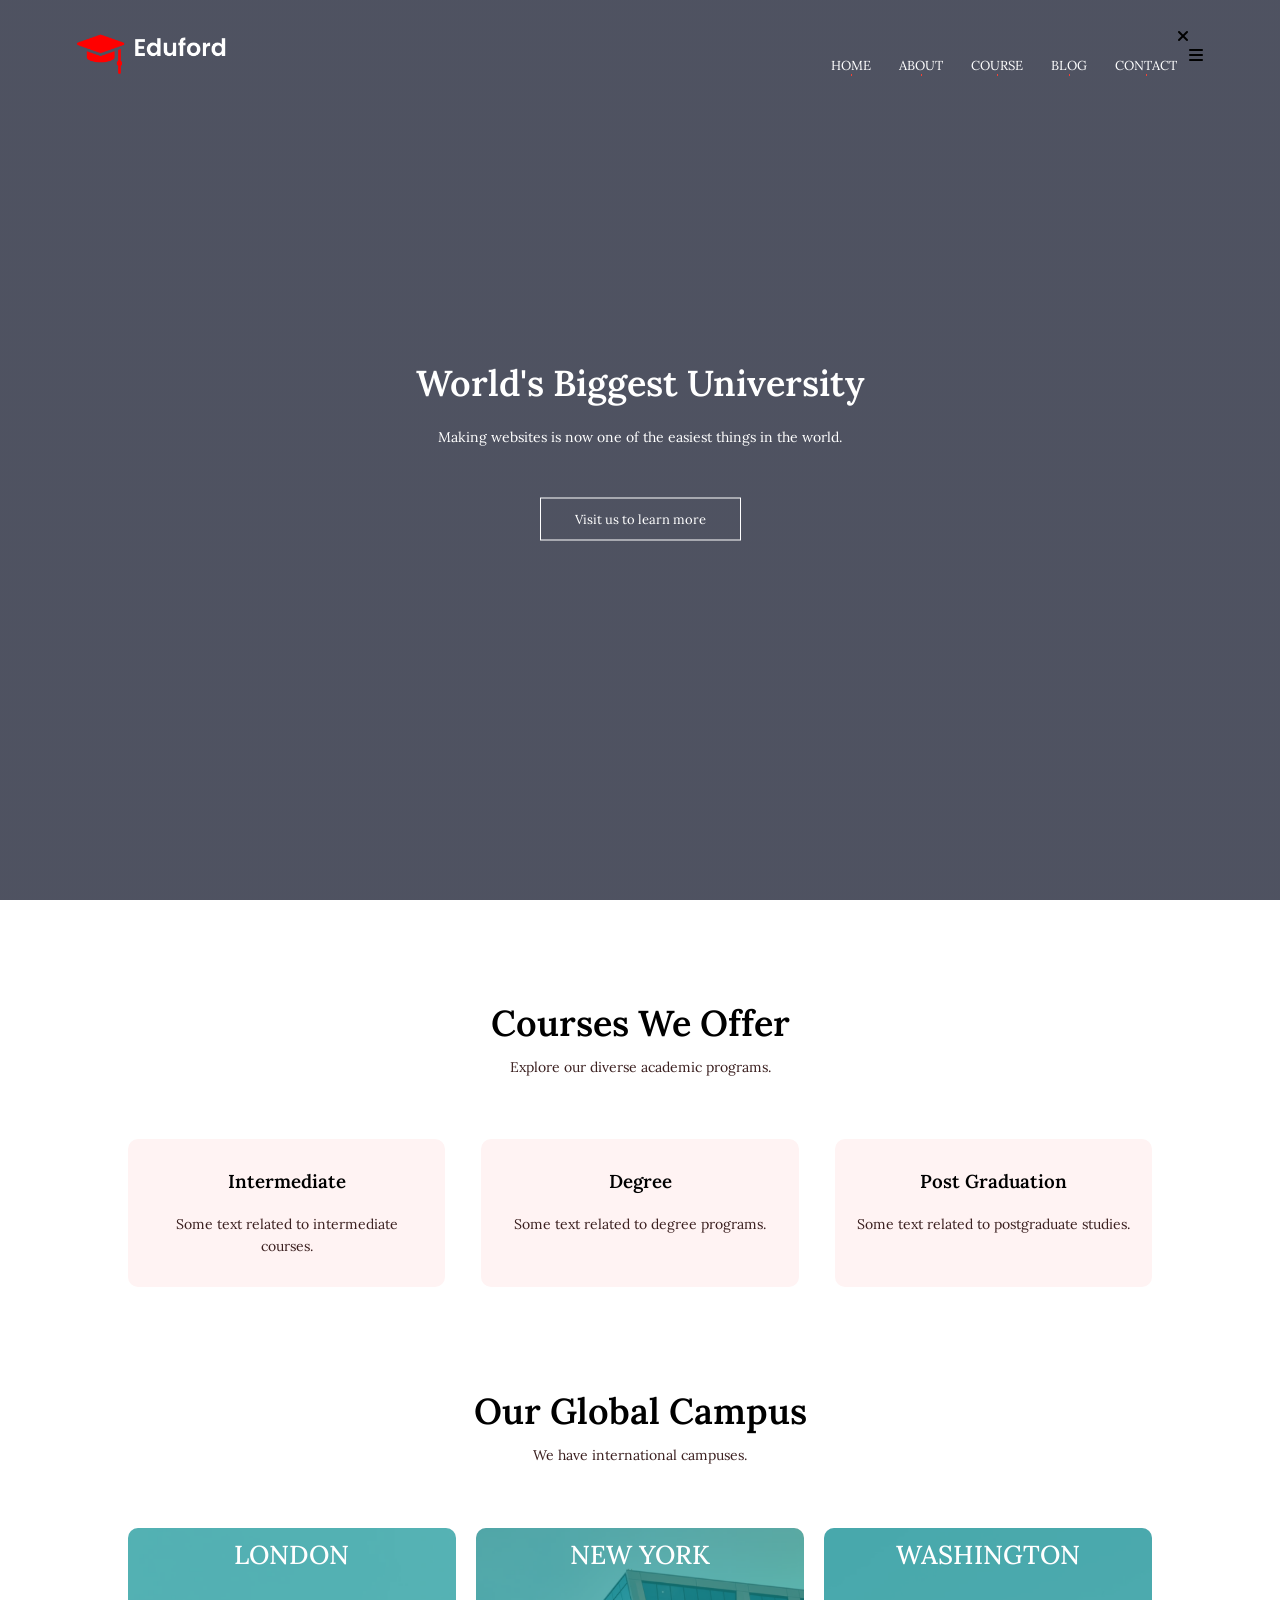
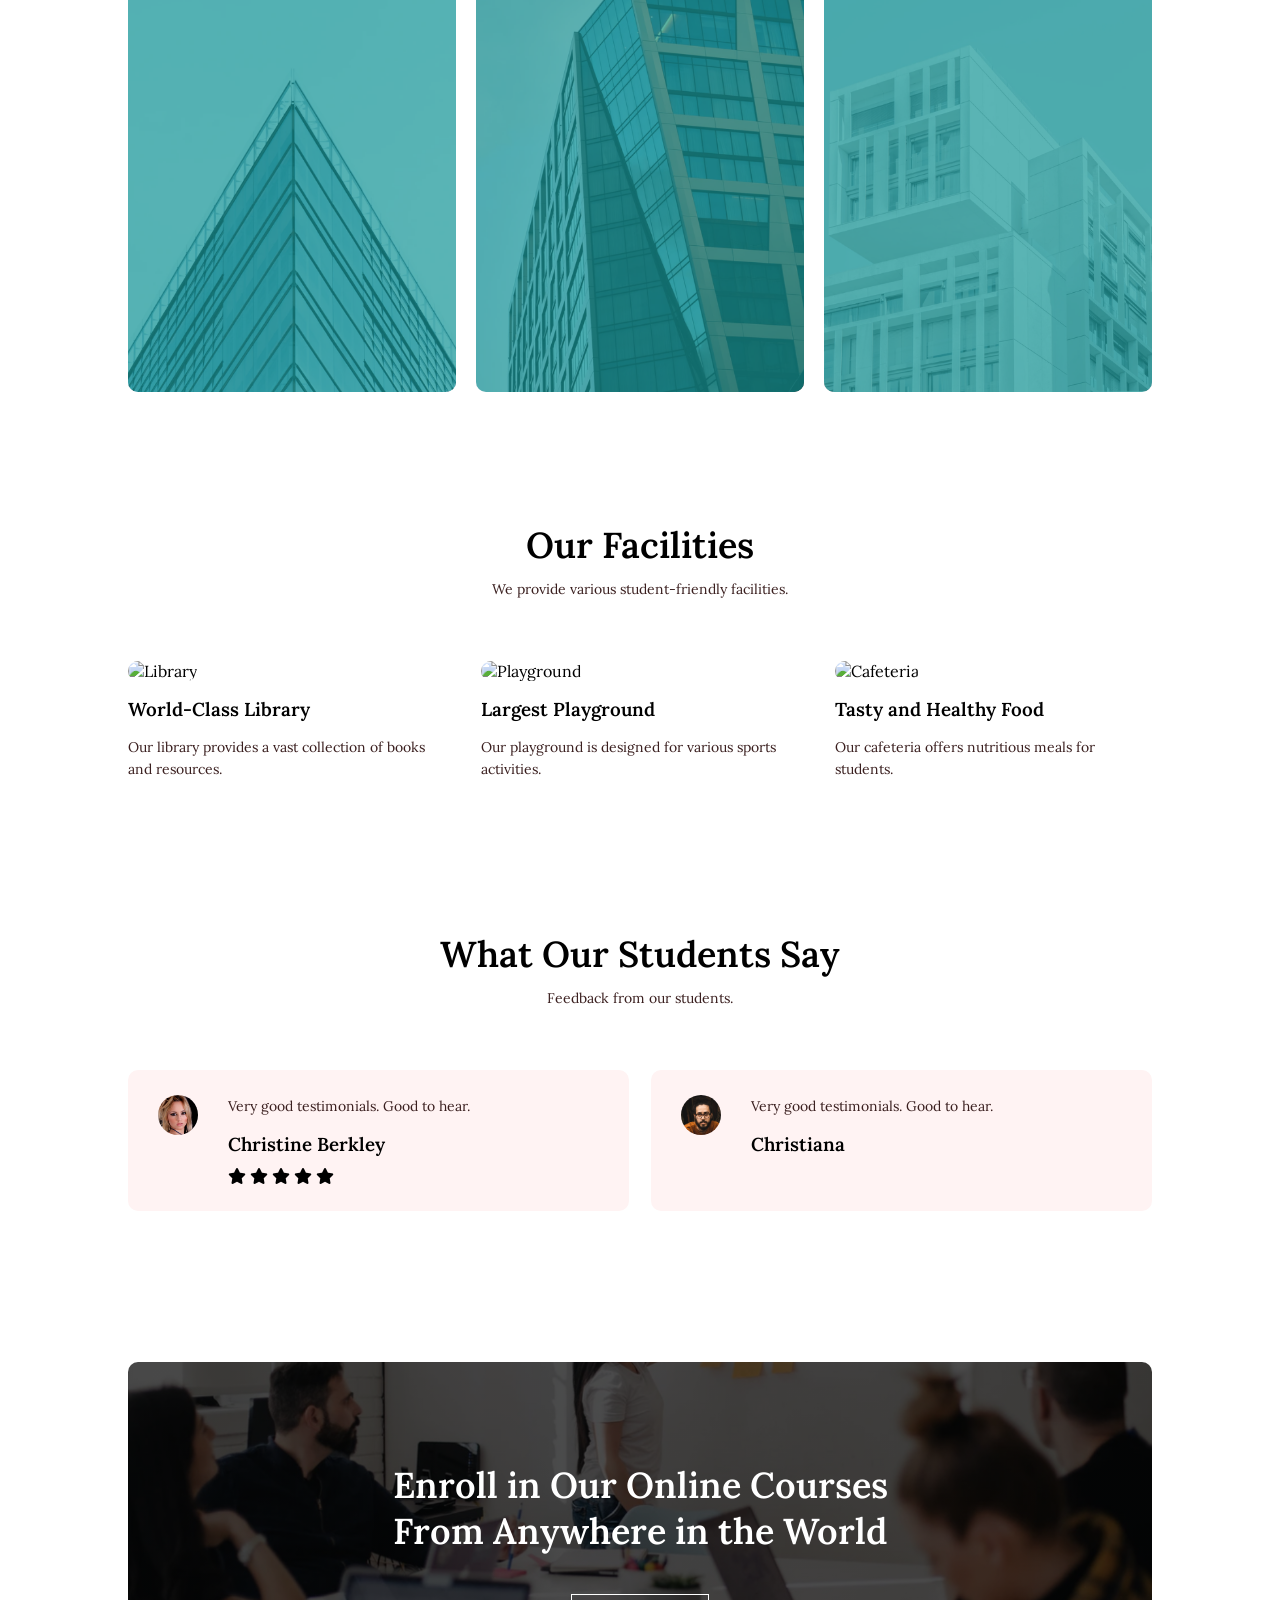
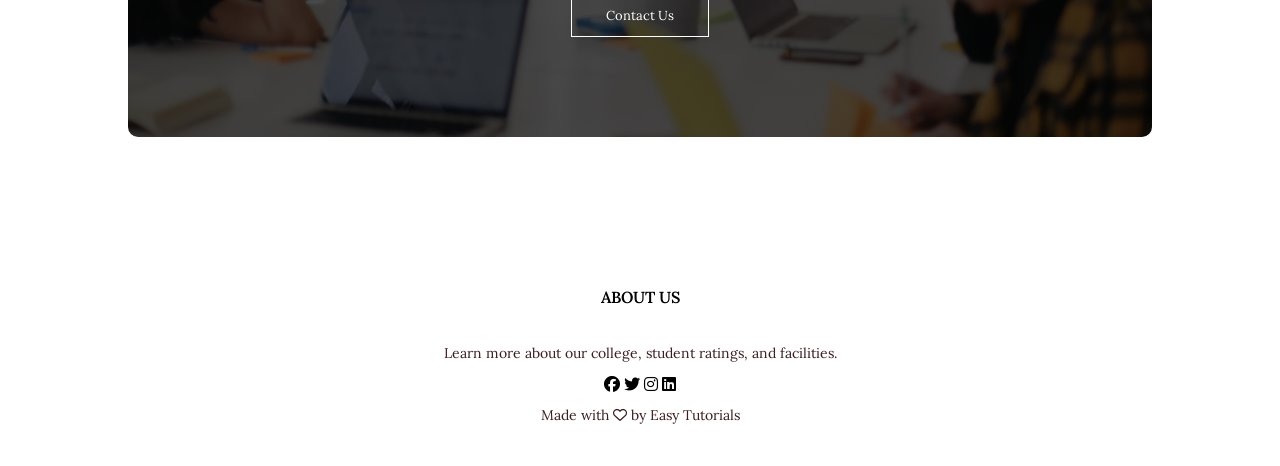
==== index.html @ ab928ae6 "Initial commit" ====
<!DOCTYPE html>
<html lang="en">
<head>
    <meta charset="UTF-8">
    <meta name="viewport" content="width=device-width, initial-scale=1.0">
    <title>University Website Design - Easy Tutorials</title>
    
    <!-- Stylesheets -->
    <link rel="stylesheet" href="style.css">
    
    <!-- Google Fonts -->
    <link rel="preconnect" href="https://fonts.googleapis.com">
    <link rel="preconnect" href="https://fonts.gstatic.com" crossorigin="anonymous">
    <link href="https://fonts.googleapis.com/css2?family=Lora:wght@400;700&display=swap" rel="stylesheet">
    
    <!-- Font Awesome -->
    <link rel="stylesheet" href="https://cdnjs.cloudflare.com/ajax/libs/font-awesome/6.4.2/css/all.min.css">
</head>
<body>

    <!-- Header Section -->
    <section class="header">
        <nav> 
            <a href="index.html"><img src="images/images/logo.png" alt="University Logo"></a>
            <div class="nav-links" id="navLinks"> 
                <i class="fa-solid fa-xmark" onclick="hideMenu()"></i>
                <ul> 
                    <li><a href="index.html">HOME</a></li>
                    <li><a href="about.html">ABOUT</a></li>
                    <li><a href="course.html">COURSE</a></li>
                    <li><a href="blog.html">BLOG</a></li>
                    <li><a href="contact.html">CONTACT</a></li>
                </ul>
            </div>
            <i class="fa-solid fa-bars" onclick="showMenu()"></i>
        </nav>
        <div class="text-box">
            <h1>World's Biggest University</h1>
            <p>Making websites is now one of the easiest things in the world.</p>
            <a href="" class="hero-btn">Visit us to learn more</a>
        </div>        
    </section>

    <!-- Courses Section -->
    <section class="course">
        <h1>Courses We Offer</h1>
        <p>Explore our diverse academic programs.</p>
        <div class="row">
            <div class="course-col">
                <h3>Intermediate</h3>
                <p>Some text related to intermediate courses.</p>
            </div>
            <div class="course-col">
                <h3>Degree</h3>
                <p>Some text related to degree programs.</p>
            </div>
            <div class="course-col">
                <h3>Post Graduation</h3>
                <p>Some text related to postgraduate studies.</p>
            </div>
        </div>
    </section>

    <!-- Campus Section -->
    <section class="campus">
        <h1>Our Global Campus</h1>
        <p>We have international campuses.</p>
        <div class="row">
            <div class="campus-col">
                <img src="images/images/london.png" alt="London Campus">
                <div class="layer"><h3>LONDON</h3></div>
            </div>
            <div class="campus-col">
                <img src="images/images/newyork.png" alt="New York Campus">
                <div class="layer"><h3>NEW YORK</h3></div>
            </div>
            <div class="campus-col">
                <img src="images/images/washington.png" alt="Washington Campus">
                <div class="layer"><h3>WASHINGTON</h3></div>
            </div>
        </div>
    </section>

    <!-- Facilities Section -->
    <section class="facilities">
        <h1>Our Facilities</h1>
        <p>We provide various student-friendly facilities.</p>
        <div class="row">
            <div class="facilities-col">
                <img src="images/images/library.png" alt="Library">
                <h3>World-Class Library</h3>
                <p>Our library provides a vast collection of books and resources.</p>
            </div>
            <div class="facilities-col">
                <img src="images/images/basketball.png" alt="Playground">
                <h3>Largest Playground</h3>
                <p>Our playground is designed for various sports activities.</p>
            </div>
            <div class="facilities-col">
                <img src="images/images/cafeteria.png" alt="Cafeteria">
                <h3>Tasty and Healthy Food</h3>
                <p>Our cafeteria offers nutritious meals for students.</p>
            </div>
        </div>
    </section>

    <!-- Testimonials Section -->
    <section class="testimonials">
        <h1>What Our Students Say</h1>
        <p>Feedback from our students.</p>
        <div class="row">
            <div class="testimonial-col">
                <img src="images/images/user1.jpg" alt="Christine Berkley">
                <div>
                    <p>Very good testimonials. Good to hear.</p>
                    <h3>Christine Berkley</h3>
                    <i class="fa-solid fa-star"></i>
                    <i class="fa-solid fa-star"></i>
                    <i class="fa-solid fa-star"></i>
                    <i class="fa-solid fa-star"></i>
                    <i class="fa-solid fa-star"></i>
                </div>
            </div>
            <div class="testimonial-col">
                <img src="images/images/user2.jpg" alt="Christiana">
                <div>
                    <p>Very good testimonials. Good to hear.</p>
                    <h3>Christiana</h3>
                </div>
            </div>
        </div>
    </section>

    <!-- Call to Action -->
    <section class="cta">
        <h1>Enroll in Our Online Courses <br>From Anywhere in the World</h1>
        <a href="#" class="hero-btn">Contact Us</a>
    </section>

    <!-- Footer -->
    <section class="footer">
        <h4>ABOUT US</h4>
        <p>Learn more about our college, student ratings, and facilities.</p>
        <div class="icons">
            <i class="fa-brands fa-facebook"></i> 
            <i class="fa-brands fa-twitter"></i> 
            <i class="fa-brands fa-instagram"></i> 
            <i class="fa-brands fa-linkedin"></i> 
        </div>
        <p>Made with <i class="fa-regular fa-heart"></i> by Easy Tutorials</p>
    </section>

    <!-- JavaScript for Toggle Menu -->
    <script>
        var navLinks = document.getElementById("navLinks");
        function showMenu() {
            navLinks.style.right = "0";
        }
        function hideMenu() {
            navLinks.style.right = "-200px";
        }
    </script>

</body>
</html>
---- style.css ----
*{
    margin:0;
    padding:0;
  font-family: "Lora", serif;
}
.header{
    min-height:100vh;
    width :100%;
    background-image:linear-gradient(rgba(4,9,30,0.7),rgba(4,9,30,0.7)),url(images/images/banner.png);
    background-position:center;
    background-size:cover;
    position:relative; 
}
nav{
    display:flex;
    padding:2% 6%;
    justify-content:space-between;
    align-items:center;
}
nav img{
    width:150px;
}
.nav-links{
    flex: 1;
    text-align:right;
}
.nav-links ul li{
    list-style :none;
    display:inline-block;
    padding: 8px 12px;
    position:relative;
}
.nav-links ul li a{
    color:#fff;
    text-decoration:none;
    font-size:13px;
}
.nav-links ul li::after{
    content:'';
    width : 1%;
    height : 2px;
    background:#f44336;
    display:block;
    margin:auto;
    transition:0.8s;
}
.nav-links ul li:hover::after{
    width:100%;
}
.text-box{
    width:90%;
    color:#fff;
    position:absolute;
    top:50%;
    left:50%;
    transform:translate(-50%,-50%);
    text-align:center;
}
.text-box p{
    margin:10px 0 40px;
    font-size:14px;
    color:#fff;
}
.hero-btn{
    display:inline-block;
    text-decoration:none;
    color:#fff;
    border:1px solid #fff;
    padding: 12px 34px;
    font-size:13px;
    background:transparent;
    position:relative;
    cursor:pointer;
}
.hero-btn:hover{
    border:1px solid #f44336;
    background:#f44336;
    transition:1s; 
}
nav.fa{
    display:none;
}
@media(max-width:700px){
    .text-box h1{
        font-size:20px;
    }
    .nav-links ul li{
        display:block;
    }
    .nav-links{
        position:fixed;
        background:#f44336;
        height:100vh;
        width:200px;
        top:0;
        right:-200px;
        text-align:left;
        z-index:2;
        transition:1s;
    }
    nav.fa{
        display:block;
        color:#fff;
        margin:10px;
        font-size:22px;
        cursor:pointer;
    }
    .nav-links ul{
        padding:30px;
    }
}
/* ---course--- */
.course{
    width:80%;
    margin:auto;
    text-align:center;
    padding-top:100px;
}
h1{
    font-size:36px;
    font-weight:600;
}
p{
    color:#3a1f1f;
    font-size:14px;
    font-weight:300;
    line-height:22px;
    padding:10px;
}
.row{
    margin-top:5%;
    display:flex;
    justify-content:space-between;
}
.course-col{
    flex-basis:31%;
    background:#fff3f3;
    border-radius:10px;
    margin-bottom:5%;
    padding:20px 12px;
    box-sizing:border-box;
    transition:0.5s;
}
h3{
    text-align:center;
    font-weight:600;
    margin:10px 0;
}
.course-col:hover{
    box-shadow:0 0 20px 0px rgba(4,9,30,0.7);
}
@media(max-width:700px){
    .row{
        flex-direction:column;
    }
}
/* --campus-- */
.campus{
    width:80%;
    margin:auto;
    text-align:center;
    padding-top:50px;
}
.campus-col{
    flex-basis:32%;
    border-radius:10px;
    margin-bottom:30px;
    position:relative;
    overflow:hidden;
}
.campus-col img{
    width:100%;
    display:block;
}
.layer{
    background:rgba(24, 151, 151, 0.7);
    height:100%;
    width:100%;
    position: absolute;
    top:0;
    left:0;
}
.layer h3{
    width:100%;
    font-weight:500;
    color:#fff;
    font-size: 26px;
    bottom:1;
    left:50%;
    transform:translateX(-50%);
    position: absolute;
    transition:0.5s;
}
.layer:hover h3{
    bottom:49%;
    opacity:1;
}

/*facilities*/

.facilities{
    width:80%;
    margin:auto;
    text-align:center;
    padding-top:100px;
}
.facilities-col{
    flex-basis:31%;
    border-radius:10px;
    margin-bottom:5%;
    text-align:left;
}
.facilities-col img{
    width:100%;
    border-radius:10px;
}
.facilities-col p{
    padding:0;
}
.facilities-col h3{
    margin-top:16px;
    margin-bottom:15px;
    text-align:left;
}
/*testimonials*/ 
.testimonials{
    width:80%;
    margin:auto;
    padding-top:100px;
    text-align:center;
}
.testimonial-col{
    flex-basis:44%;
    border-radius:10px;
    margin-bottom:5%;
    text-align:left;
    background:#fff3f3;
    padding:25px;
    cursor:poniter;
    display:flex;
}
.testimonial-col img{
    height:40px;
    margin-left:5px;
    margin-right:30px;
    border-radius: 50%;
}
.testimonial-col p{
    padding:0;
}
.testimonial-col h3{
    margin-top:15px;
    text-align: left;
}
.testimonial-col .fa{
    color:#5c082d;
}
@media(max-width:700px){
    .testimonial-col img{
    margin-left:0px;
    margin-right:15px;
    }
}
/* --call to action-- */
.cta{
    margin:100px auto;
    width:80%;
    background-image:linear-gradient(rgba(0,0,0,0.7),rgba(0,0,0,0.7)),url(images/images/banner2.jpg);
    background-position:center;
    background-size:cover;
    border-radius:10px;
    text-align:center;
    padding:100px 0;
}
.cta h1{
    color:#fff;
    margin-bottom:40px;
    padding:0;
}
@media(max-width:700px){
    .cta h1{
        font-size:24px;
    }
}

/*   footer */
.footer{
    width:100%;
    text-align:center;
    padding:30px 0;
}
.footer h4{
    margin-bottom:25px;
    margin-top:20px;
    font-weight:600;
}
.icons.fa{
    color:#f44336;
    margin:0 13px;
    cursor:pointer;
    padding:18px 0;
}
.fa-heart-o{
    color:#f44336;
}


/* /*    ------ about us page ----- */

.sub-header{
    height:50vh;
    width:100%;
    background-image: linear-gradient(rgba(4,9,30,0.7),rgba(4,9,30,0.7)),url(images/images/background.jpg);
    background-position: center;
    background-size: cover;
    text-align:center;
    color:#ffff;
}
.sub-header h1{
    margin-top: 100px;
}

.about-us {
    width:80%;
    margin:auto;
    padding-top:80px;
    padding-bottom: 50px;
}
.about-col{
    flex-basis:48%;
    padding:30px 2px;
}
.about-col img{
    width:100%;
}
.about-col h1{
    padding-top:0;
}
.about-col p{
    padding:15px 0 25px;
}
.red-btn{
    border:1px solid #f44336;
    background:transparent;
    color:#f44336;
}
.red-btn:hover{
    color:#fff;
}
.blog-content{
    width:80%;
    margin:auto;
    padding:60px 0;
}
.blog-left{
    flex-basis:65%;
}
.blog-left img{
    width:100%;
}
.blog-left h2{
    color:#222;
    font-weight:600;
    margin:30px 0;
}
.blog-left p{
    color:#999;
    padding:0;
}
.blog-right{
    flex-basis:32%;
}
.blog-right h3{
    background: #f44336;
    color:#fff;
    padding:7px 0;
    font-size:16px;
    margin-bottom:20px;
}
.blog-right div{
    display: flex;
    align-items:center;
    justify-content:space-between;
    color:#555;
    padding:8px;
    box-sizing:border-box;
}
.comment-box{
    border:1px solid #ccc;
    margin:50px 0;
    padding:10px 20px;
}
.comment-box h3{
    text-align: left;
}
.comment-form input, .comment-form textarea{
    width:100%;
    padding:10px;
    margin:15px 0;
    box-sizing:border-box;
    border:none;
    outline:none;
    background:#f0f0f0;
}
.comment-form button{
    margin:10px 0;
}
@media(max-width:700px){
    .sub-header h1{
        font-size:24px;
    }
}

/* /*---contact us--- */
.location{
    width:80%;
    margin:auto;
    padding:80px 0;
}
.location iframe{
    width: 100%;
}
.contact-us{
    width:80%;
    margin:auto;
}
.contact-col{
    flex-basis:48%;
    margin-bottom:30px;
}
.contact-col div{
    display:flex;
    align-items: center;
    margin-bottom:40px;
}
.contact-col div .fa{
    font-size:28px;
    color:#f44336;
    margin:10px;
    margin-right: 30px;
}
.contact-col div p{
    padding:0;
}
.contact-col div h5{
    font-size:20px;
    margin-bottom:5px;
    color:#555;
    font-weight:400;
}
.contact-col input,.contact-col textarea{
    width:100%;
    padding:15px;
    margin-bottom:17px;
    outline:none;
    border:1px solid #ccc;
    box-sizing:border-box;
}
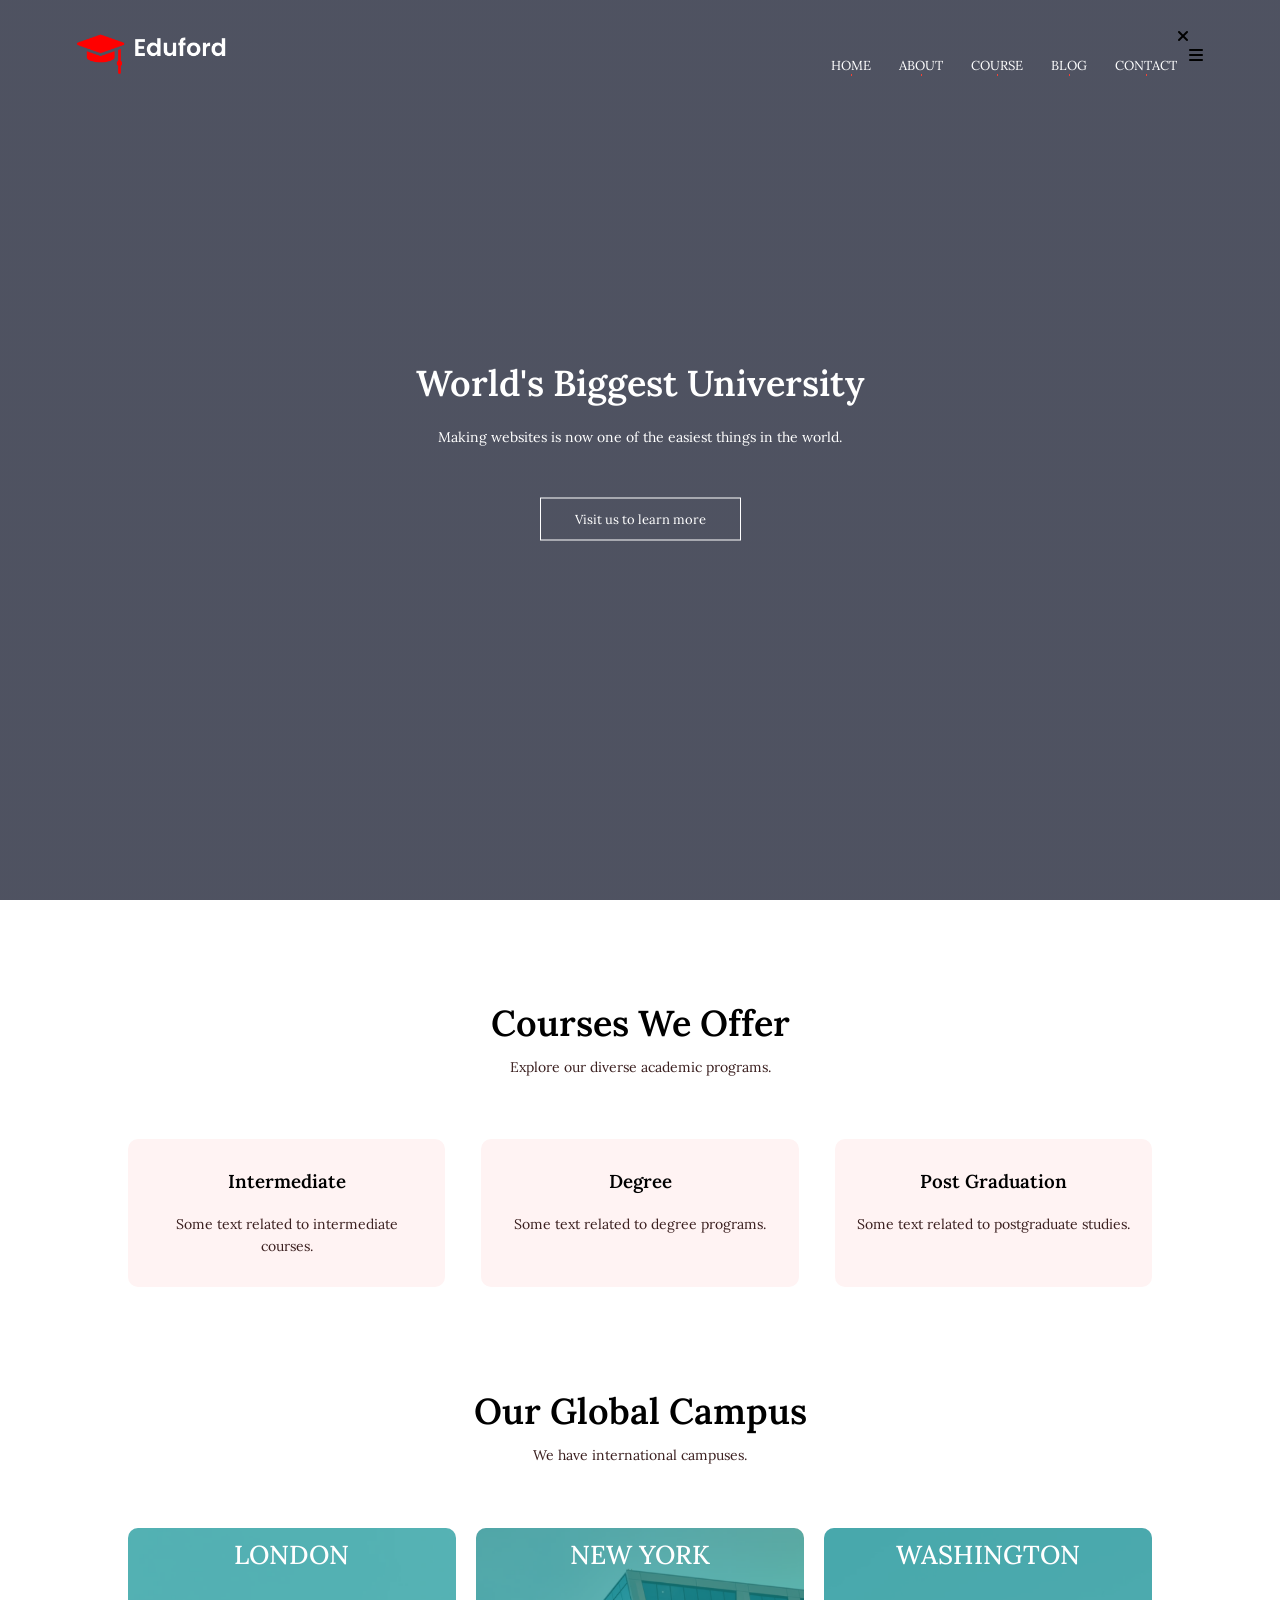
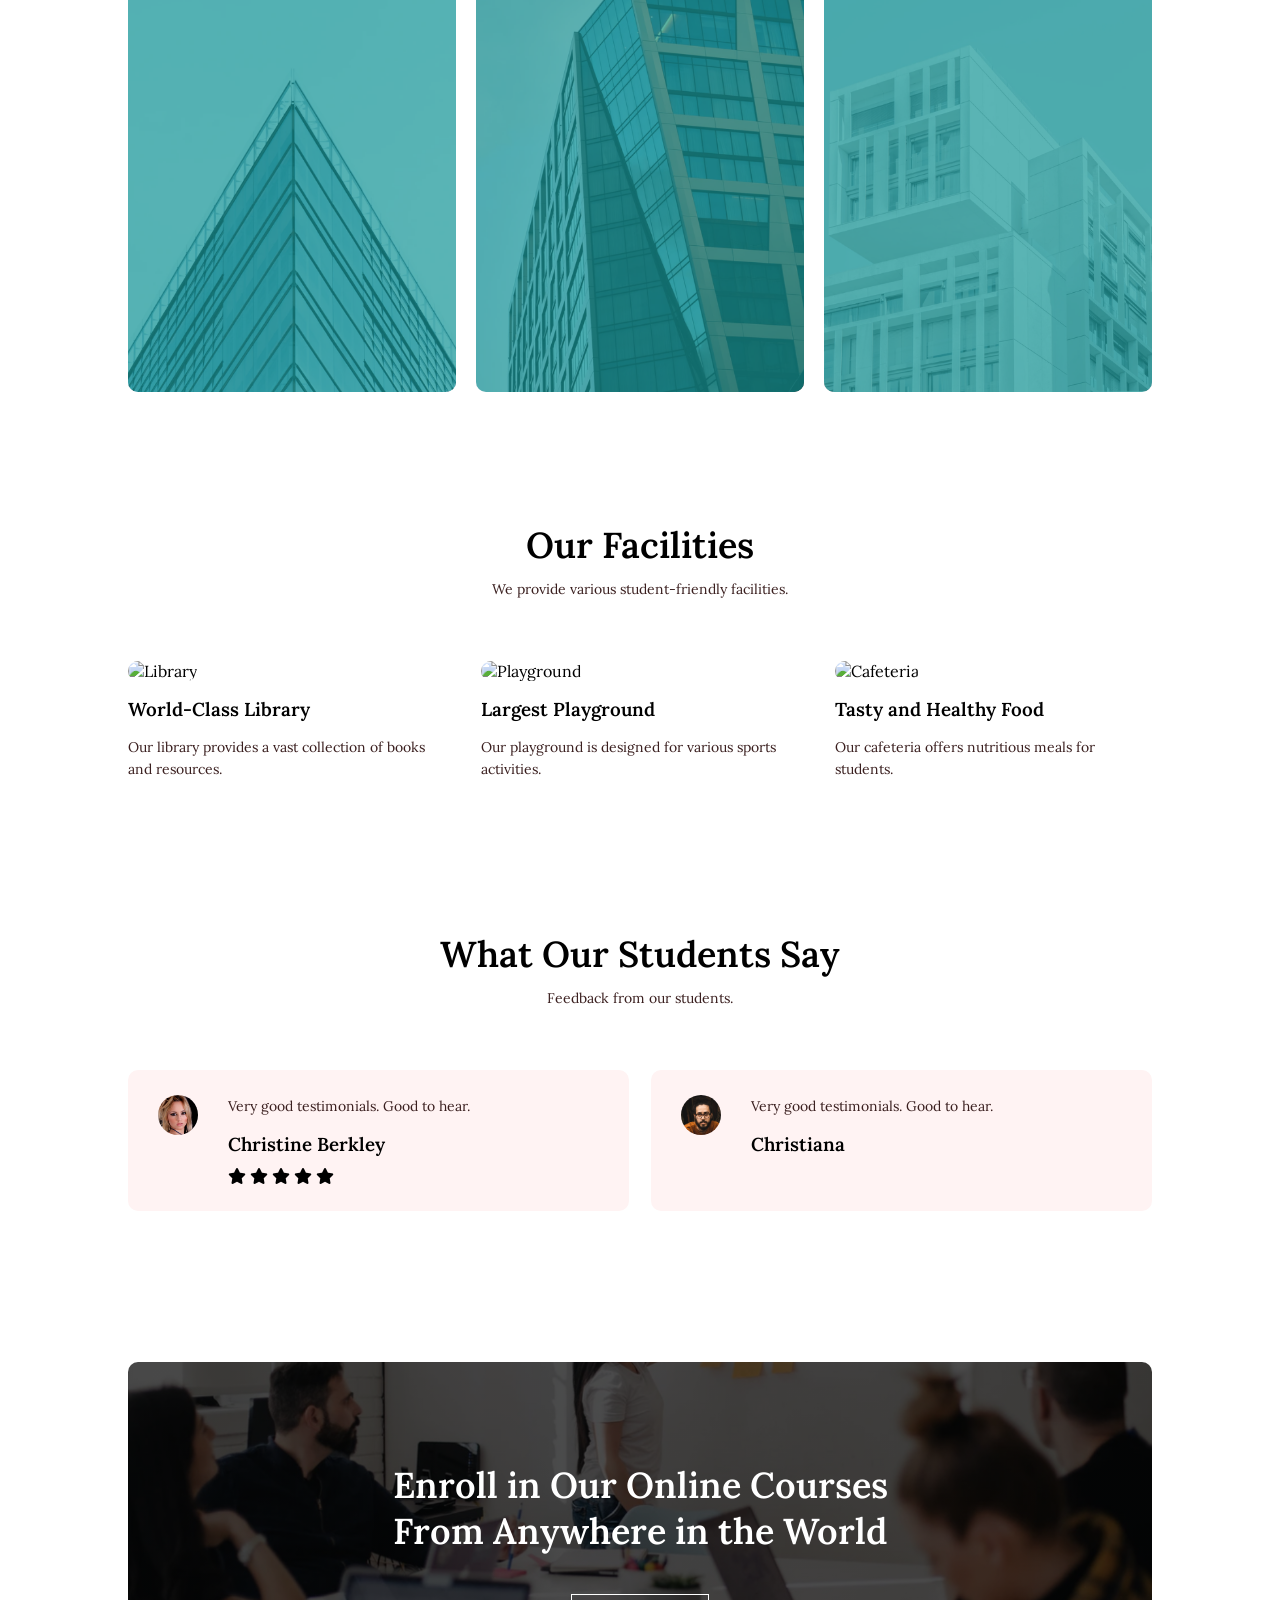
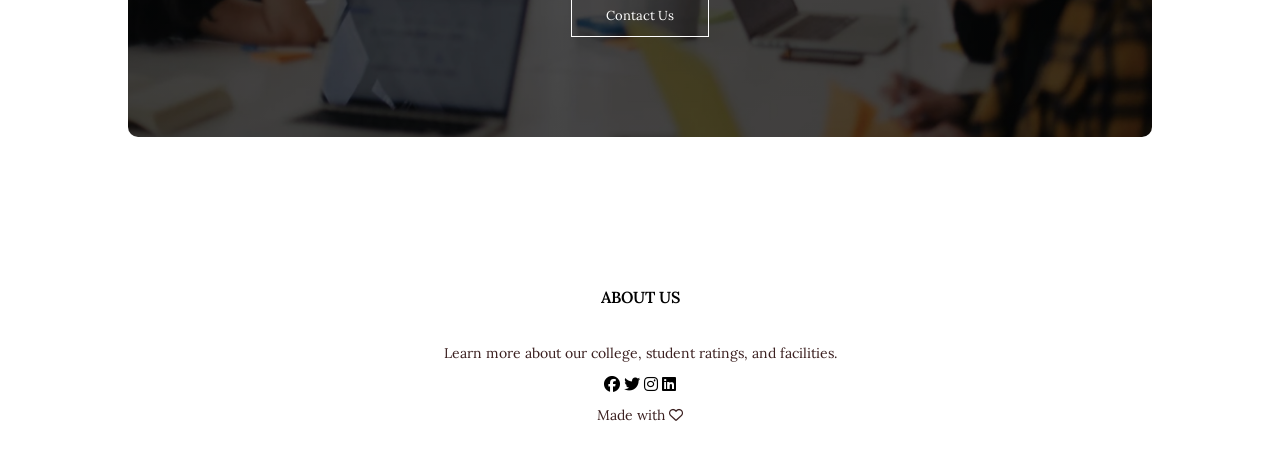
==== commit 441733fa: "Update footer text in index.html Removed the text 'by Easy Tutorials' from the footer." ====
--- a/index.html
+++ b/index.html
@@ -3,7 +3,7 @@
 <head>
     <meta charset="UTF-8">
     <meta name="viewport" content="width=device-width, initial-scale=1.0">
-    <title>University Website Design - Easy Tutorials</title>
+    <title>College Website</title>
     
     <!-- Stylesheets -->
     <link rel="stylesheet" href="style.css">
@@ -147,7 +147,7 @@
             <i class="fa-brands fa-instagram"></i> 
             <i class="fa-brands fa-linkedin"></i> 
         </div>
-        <p>Made with <i class="fa-regular fa-heart"></i> by Easy Tutorials</p>
+        <p>Made with <i class="fa-regular fa-heart"></i></p>
     </section>
 
     <!-- JavaScript for Toggle Menu -->
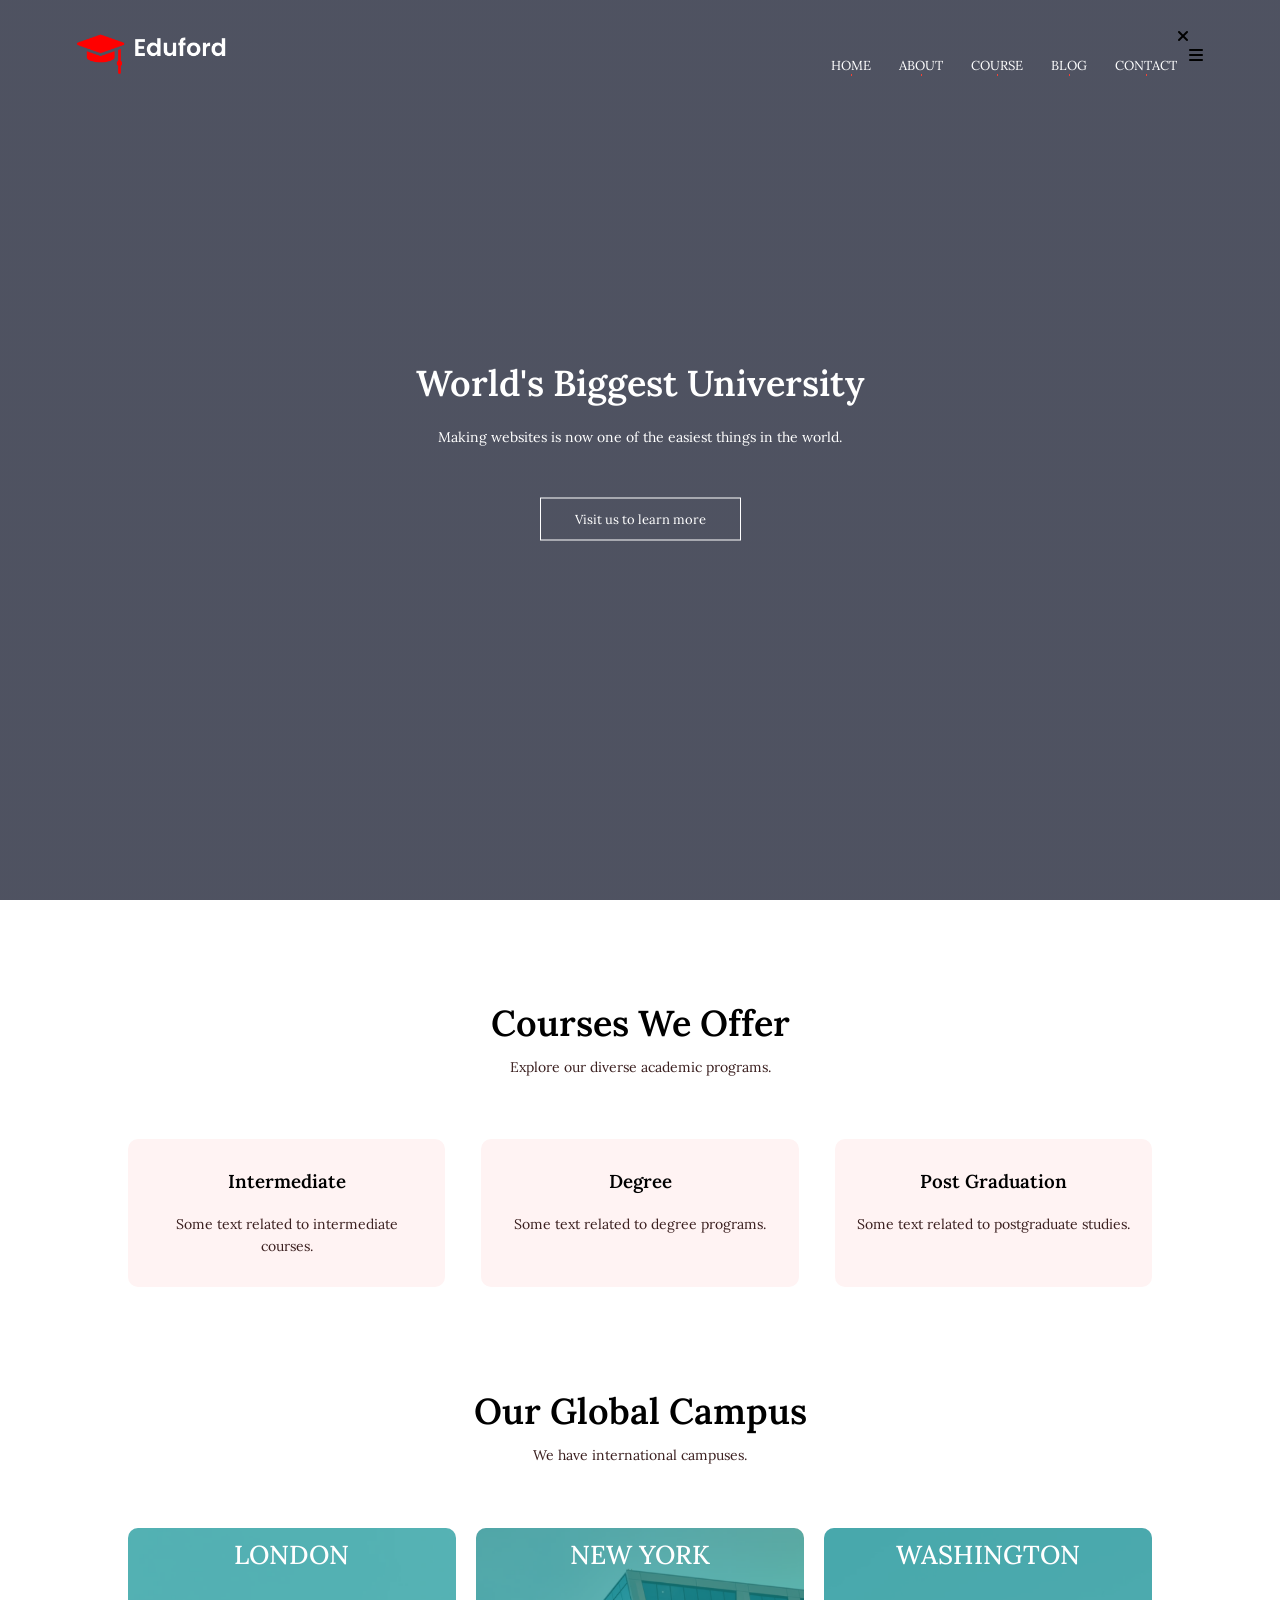
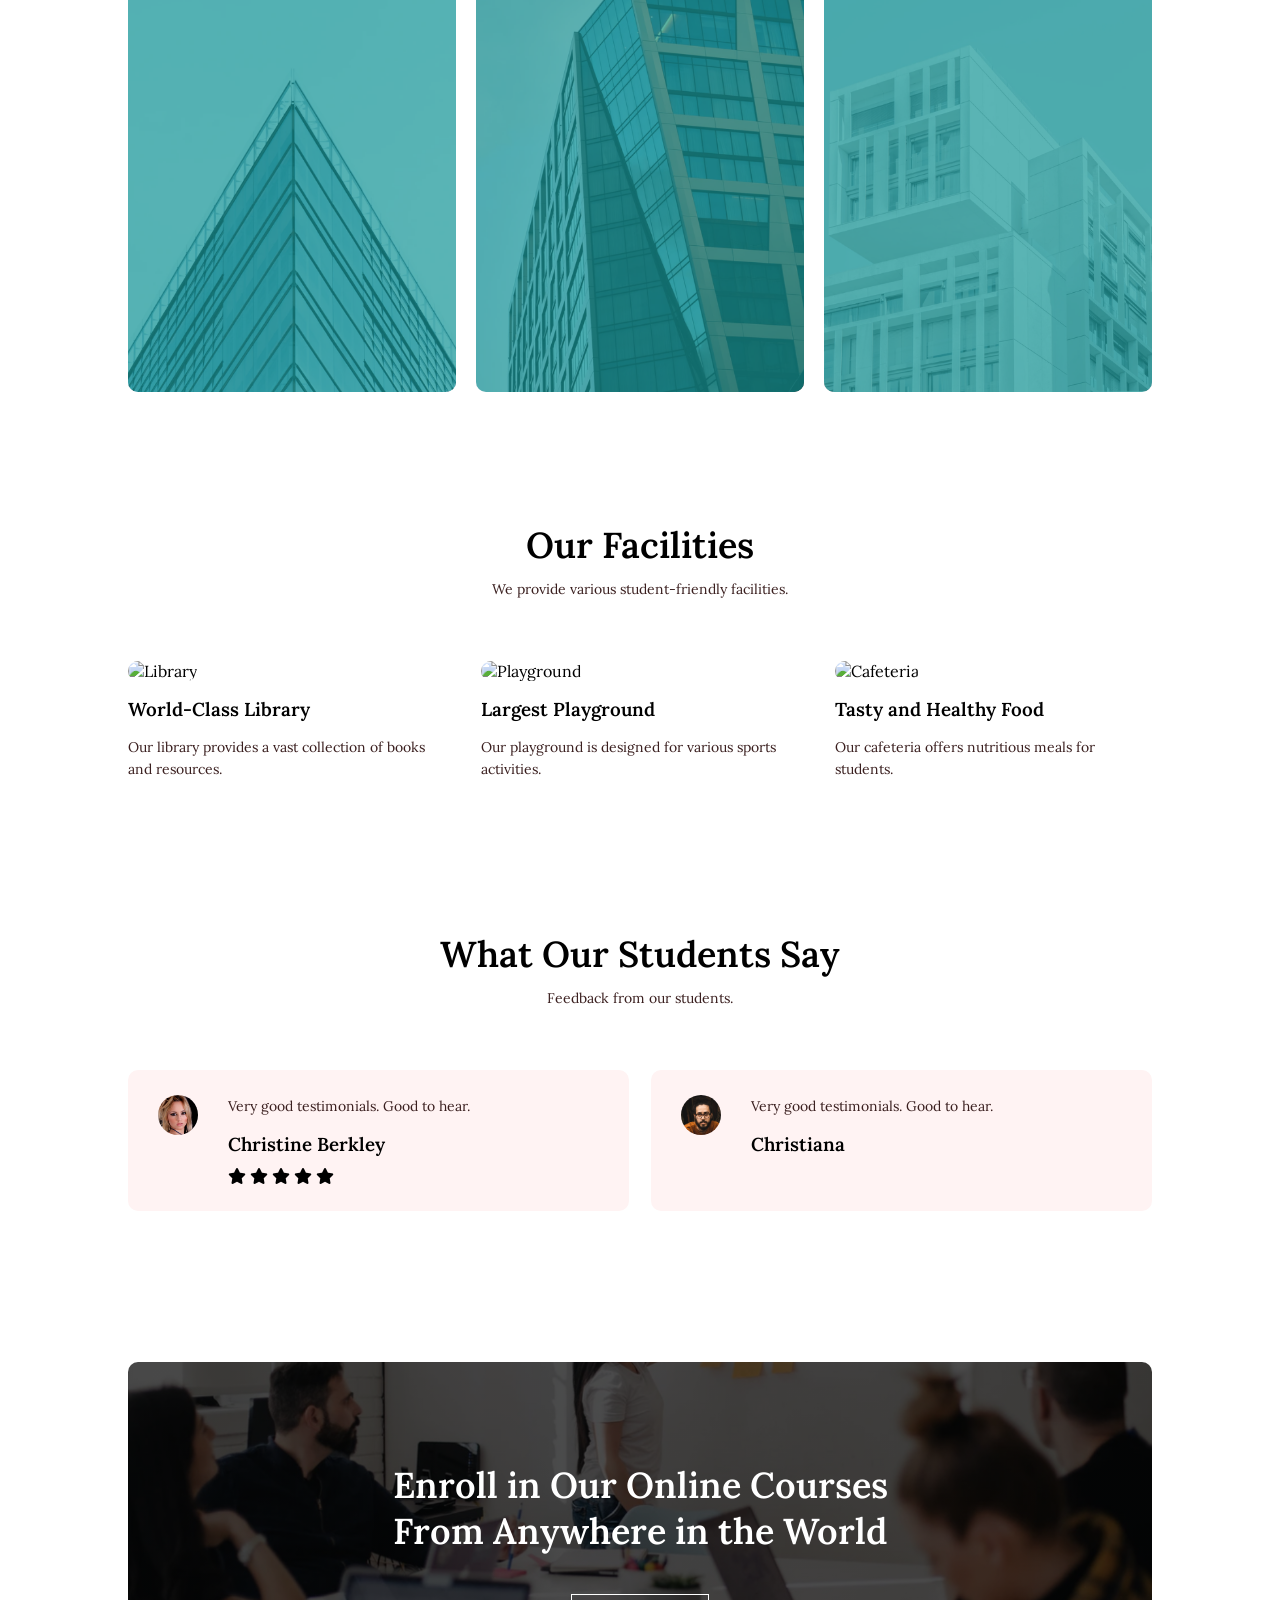
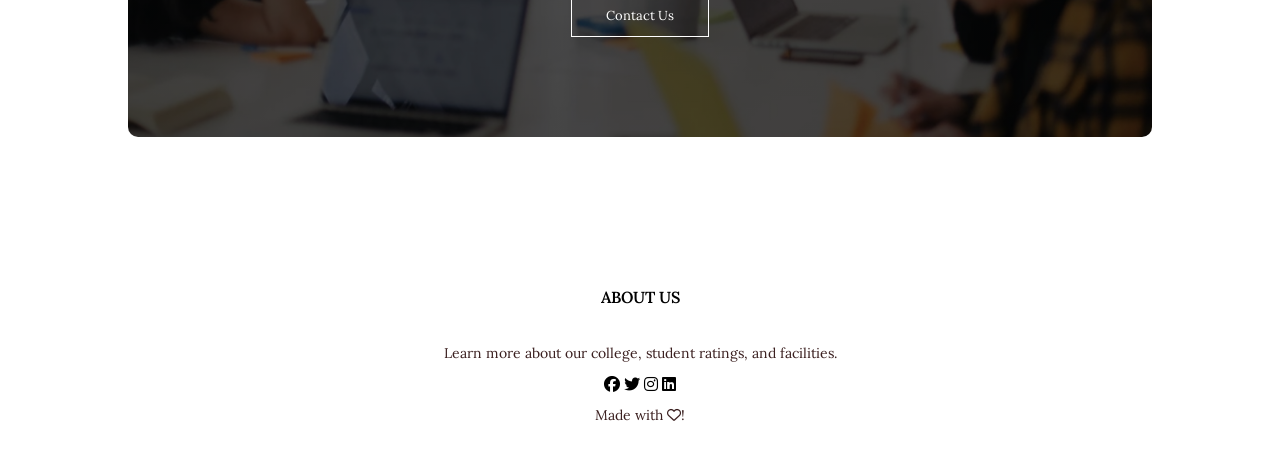
==== commit a29943bc: "update footer" ====
--- a/index.html
+++ b/index.html
@@ -147,7 +147,7 @@
             <i class="fa-brands fa-instagram"></i> 
             <i class="fa-brands fa-linkedin"></i> 
         </div>
-        <p>Made with <i class="fa-regular fa-heart"></i></p>
+        <p>Made with <i class="fa-regular fa-heart"></i>!</p>
     </section>
 
     <!-- JavaScript for Toggle Menu -->
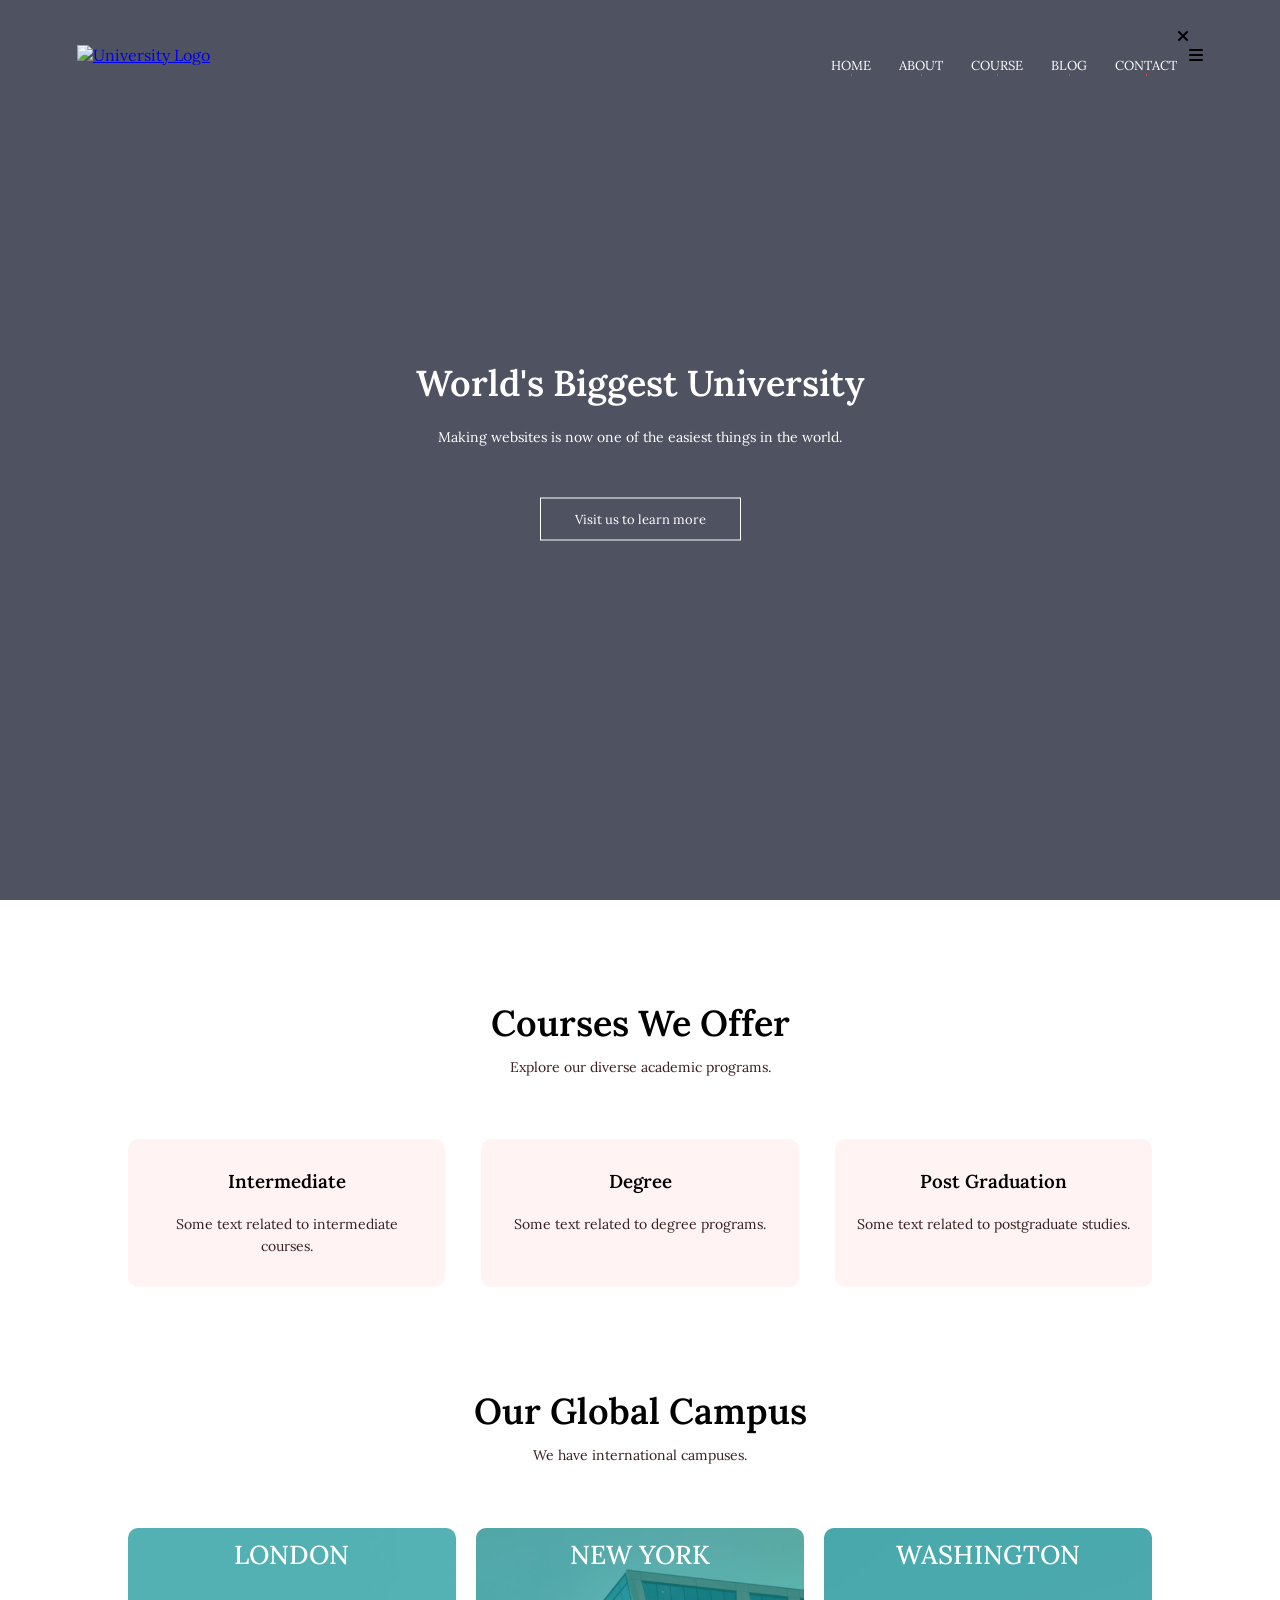
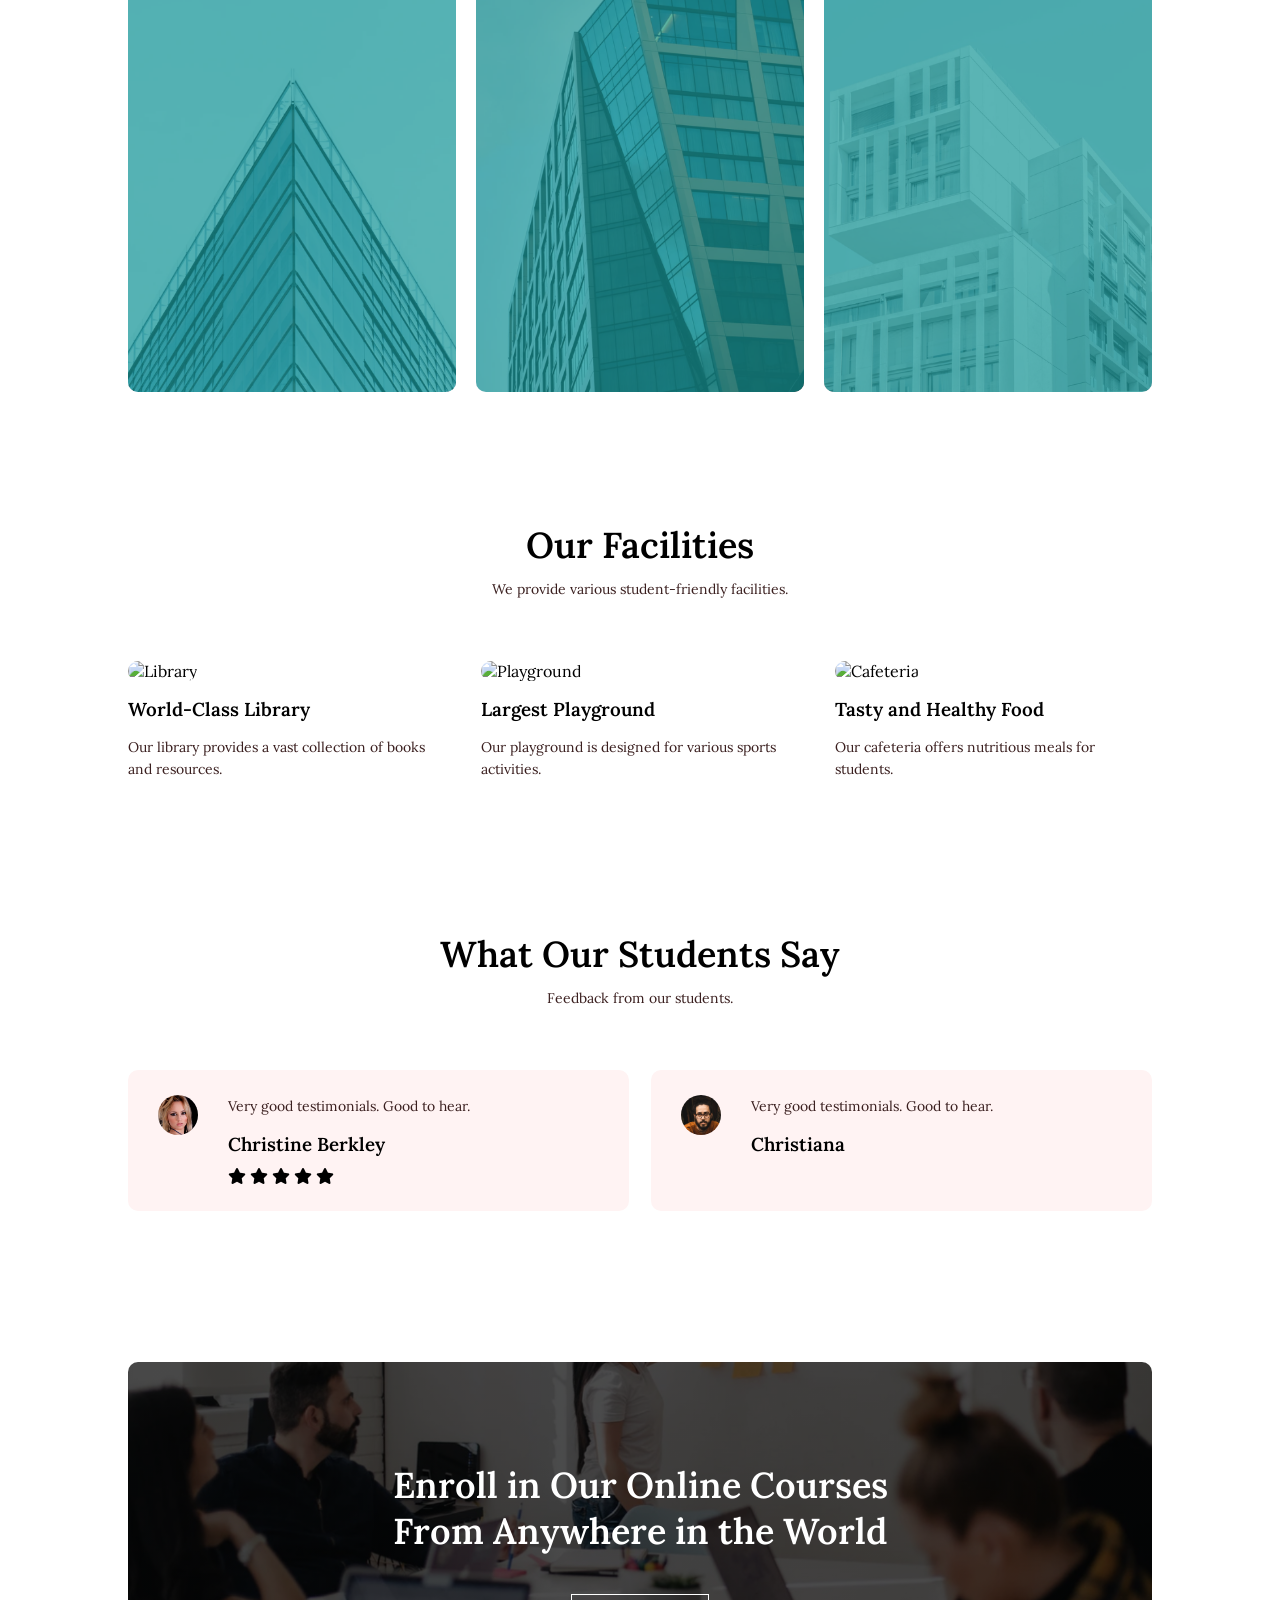
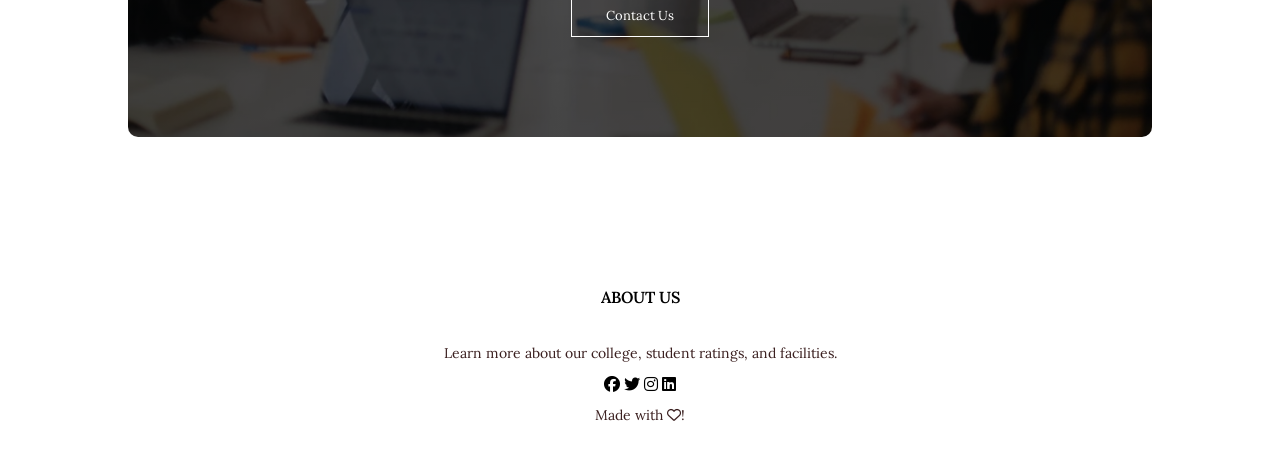
==== commit 76a370a6: "Updated college website logo and UI" ====
--- a/index.html
+++ b/index.html
@@ -21,7 +21,7 @@
     <!-- Header Section -->
     <section class="header">
         <nav> 
-            <a href="index.html"><img src="images/images/logo.png" alt="University Logo"></a>
+            <a href="index.html"><img src="images/images/logo.jpg" alt="University Logo"></a>
             <div class="nav-links" id="navLinks"> 
                 <i class="fa-solid fa-xmark" onclick="hideMenu()"></i>
                 <ul> 
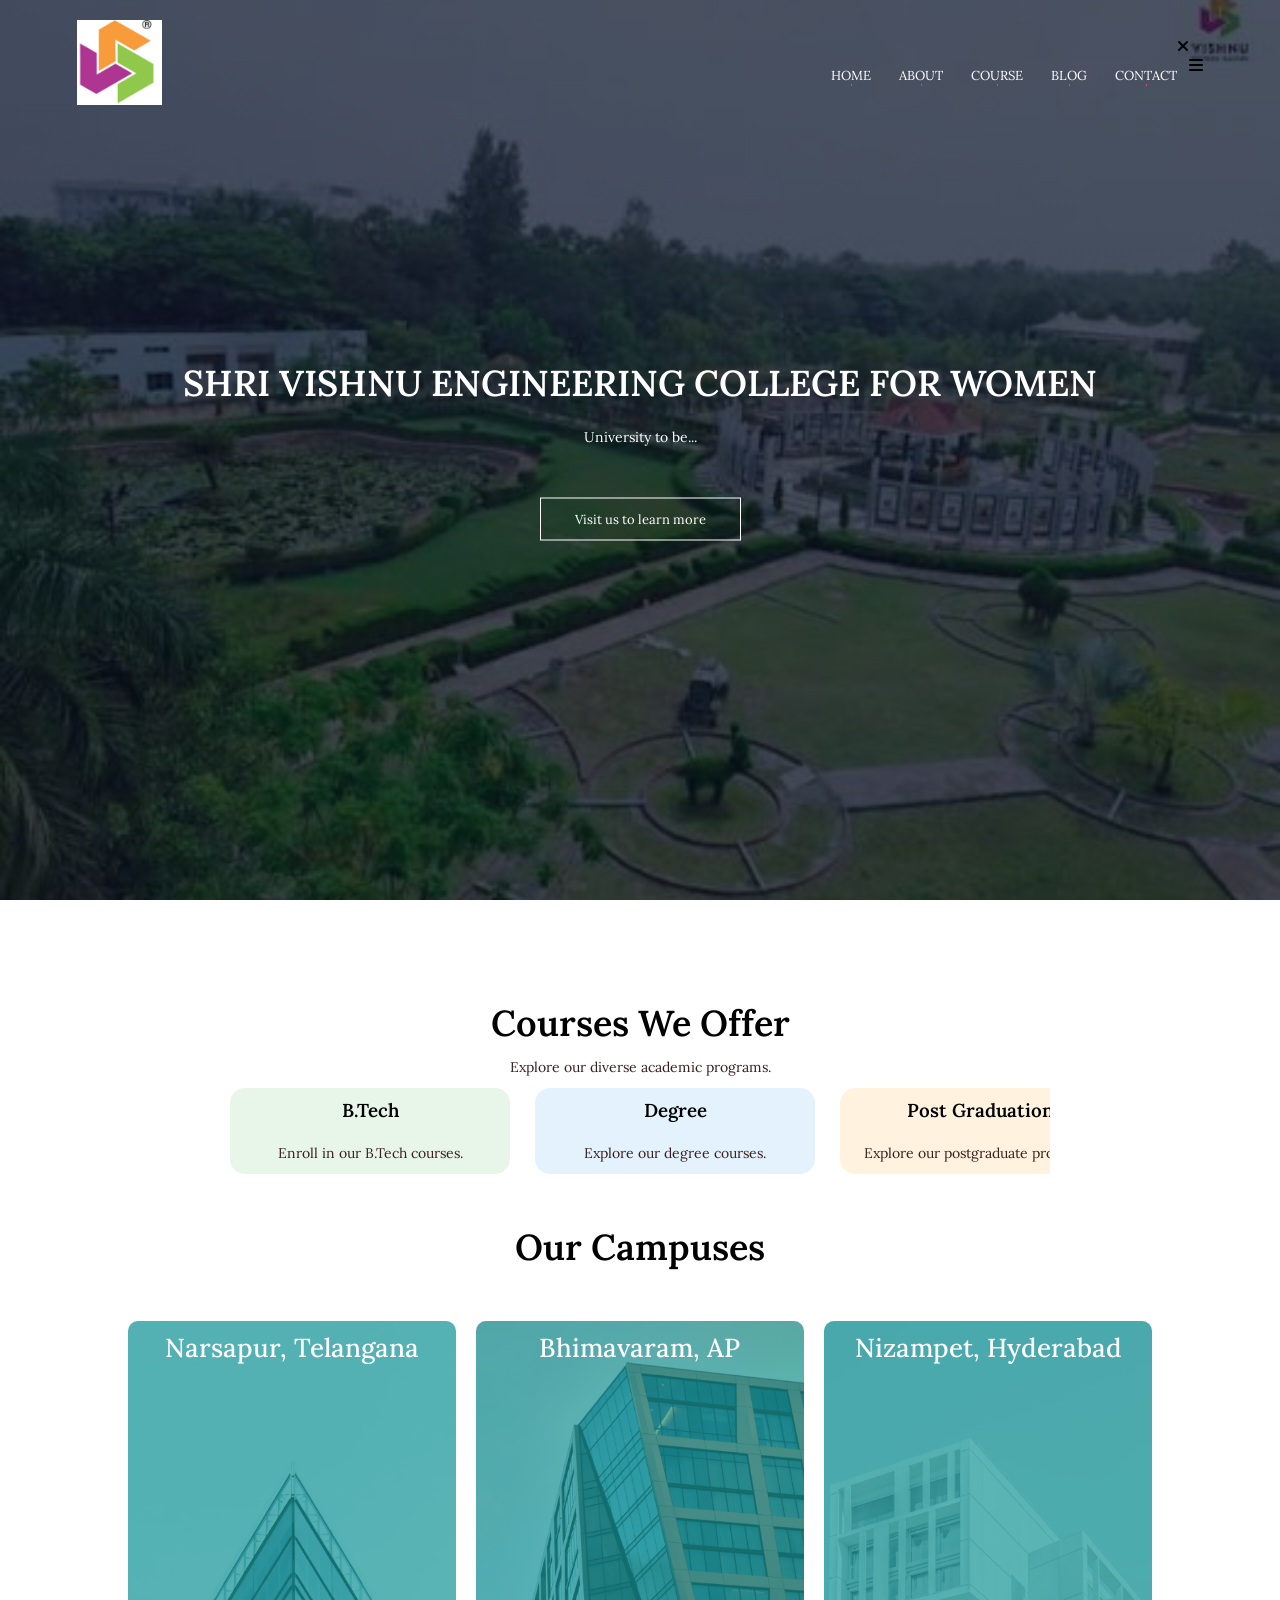
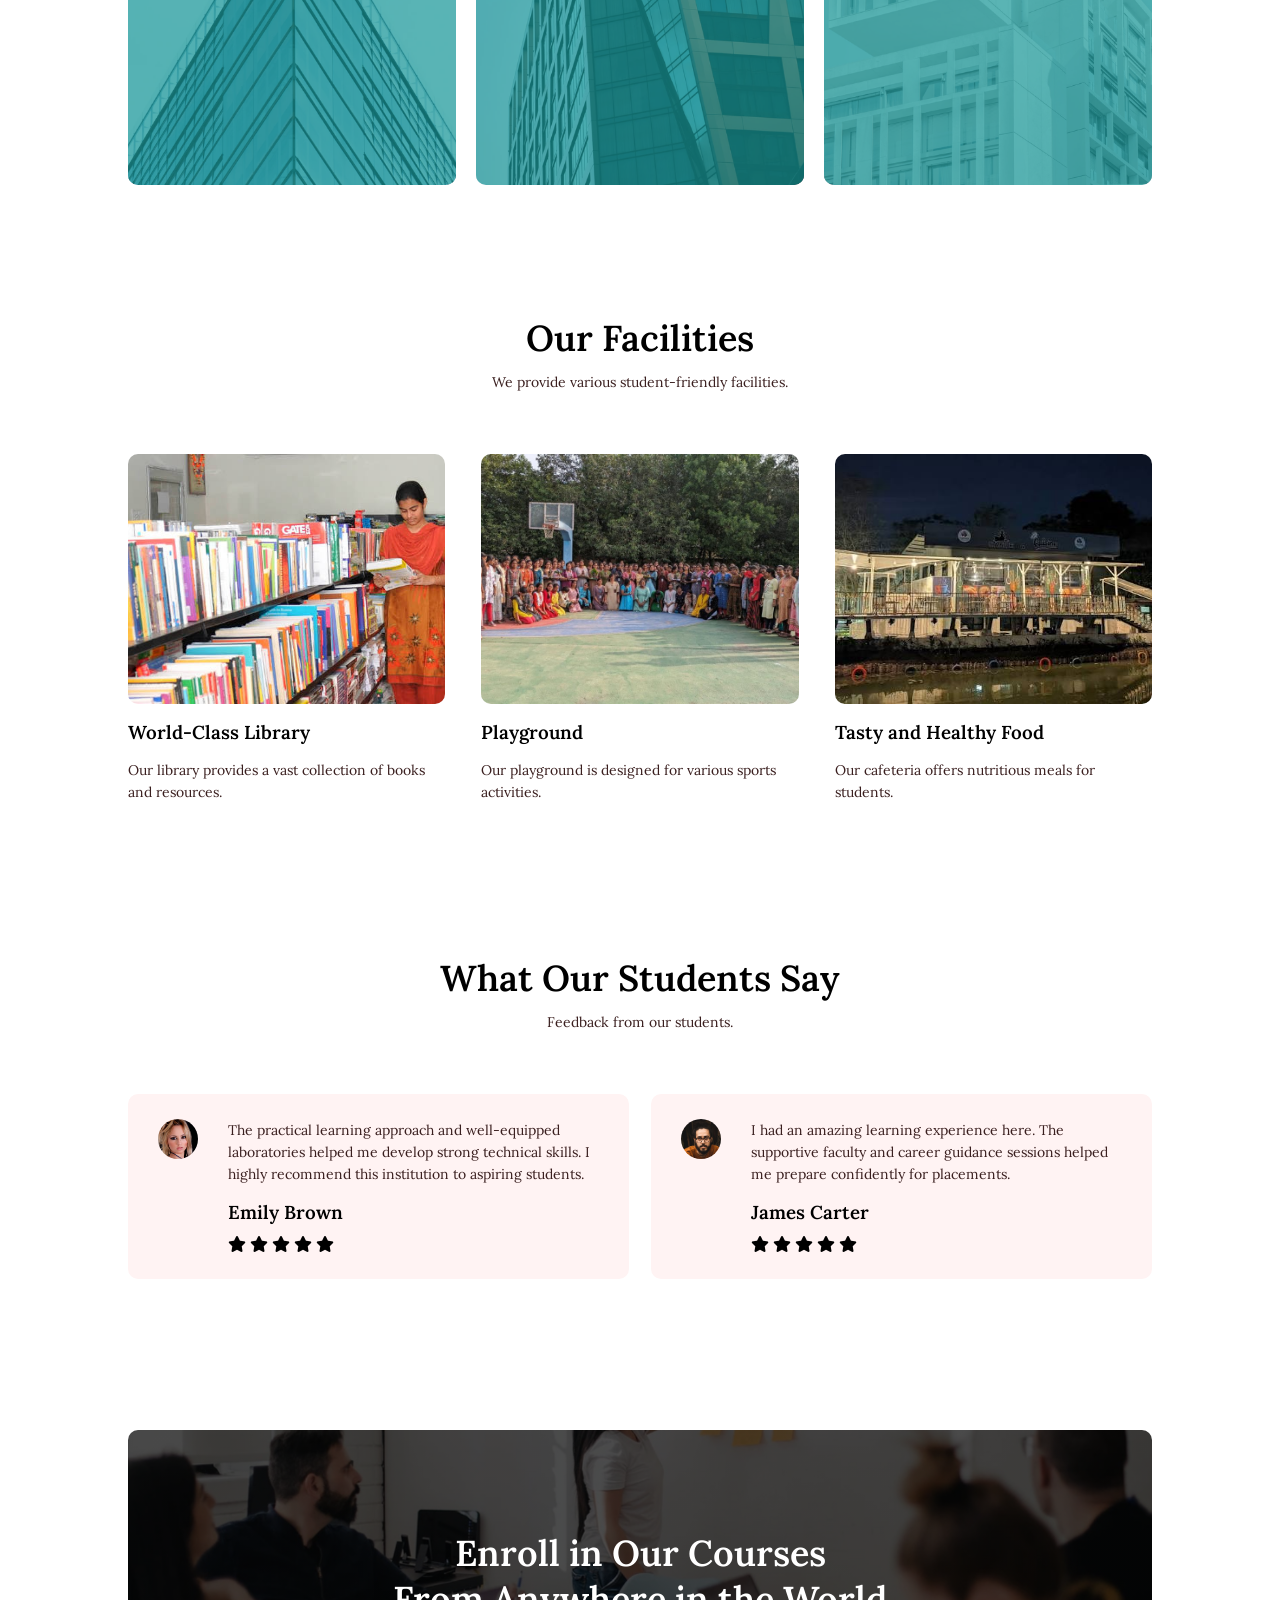
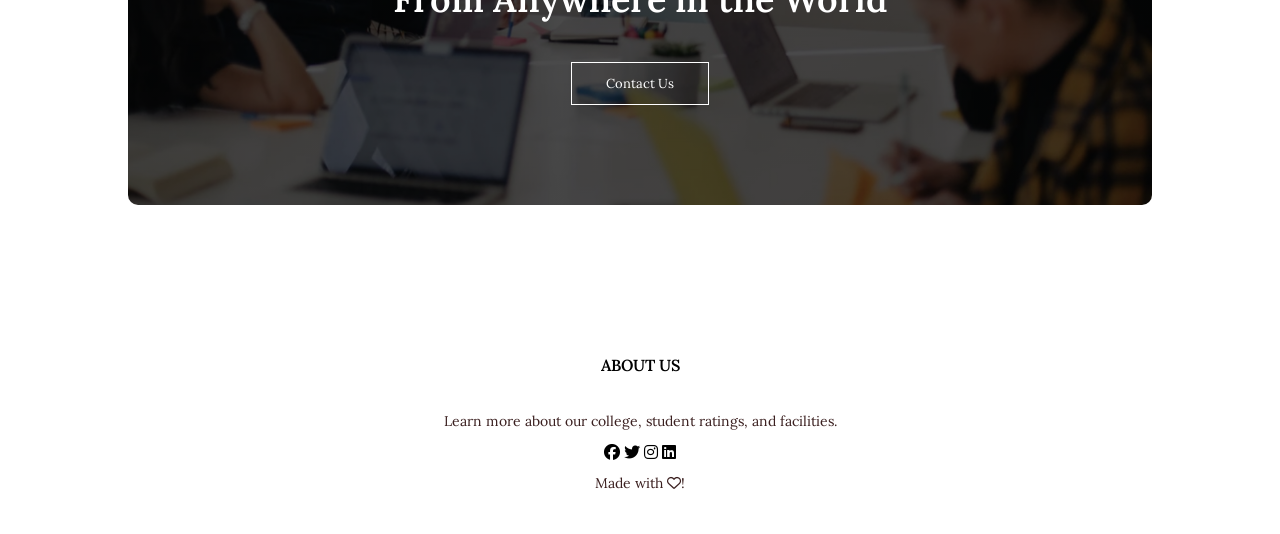
==== commit dc48d4de: "Update" ====
--- a/index.html
+++ b/index.html
@@ -16,67 +16,115 @@
     <!-- Font Awesome -->
     <link rel="stylesheet" href="https://cdnjs.cloudflare.com/ajax/libs/font-awesome/6.4.2/css/all.min.css">
 </head>
+
+
 <body>
 
     <!-- Header Section -->
     <section class="header">
-        <nav> 
-            <a href="index.html"><img src="images/images/logo.jpg" alt="University Logo"></a>
-            <div class="nav-links" id="navLinks"> 
-                <i class="fa-solid fa-xmark" onclick="hideMenu()"></i>
-                <ul> 
-                    <li><a href="index.html">HOME</a></li>
-                    <li><a href="about.html">ABOUT</a></li>
-                    <li><a href="course.html">COURSE</a></li>
-                    <li><a href="blog.html">BLOG</a></li>
-                    <li><a href="contact.html">CONTACT</a></li>
-                </ul>
-            </div>
-            <i class="fa-solid fa-bars" onclick="showMenu()"></i>
-        </nav>
+       <div id="navbar"></div>
         <div class="text-box">
-            <h1>World's Biggest University</h1>
-            <p>Making websites is now one of the easiest things in the world.</p>
+            <h1>SHRI VISHNU ENGINEERING COLLEGE FOR WOMEN</h1>
+            <p>University to be...</p>
             <a href="" class="hero-btn">Visit us to learn more</a>
         </div>        
     </section>
 
     <!-- Courses Section -->
-    <section class="course">
-        <h1>Courses We Offer</h1>
-        <p>Explore our diverse academic programs.</p>
-        <div class="row">
-            <div class="course-col">
-                <h3>Intermediate</h3>
-                <p>Some text related to intermediate courses.</p>
-            </div>
-            <div class="course-col">
-                <h3>Degree</h3>
-                <p>Some text related to degree programs.</p>
-            </div>
-            <div class="course-col">
-                <h3>Post Graduation</h3>
-                <p>Some text related to postgraduate studies.</p>
-            </div>
+   <section class="course">
+    <h1>Courses We Offer</h1>
+    <p>Explore our diverse academic programs.</p>
+
+     <div class="course-container">
+    <div class="course-slider" id="courseSlider">
+
+        <!-- Original Cards -->
+
+        <div class="course-col">
+            <h3>B.Tech</h3>
+            <p>Enroll in our B.Tech courses.</p>
         </div>
+
+        <div class="course-col">
+            <h3>Degree</h3>
+            <p>Explore our degree courses.</p>
+        </div>
+
+        <div class="course-col">
+            <h3>Post Graduation</h3>
+            <p>Explore our postgraduate programs.</p>
+        </div>
+
+        <div class="course-col">
+            <h3>B.Pharm</h3>
+            <p>Explore our B.Pharm programs.</p>
+        </div>
+
+        <div class="course-col">
+            <h3>PharmD</h3>
+            <p>Explore our PharmD courses.</p>
+        </div>
+
+        <div class="course-col">
+            <h3>Diploma</h3>
+            <p>Explore our diploma programs.</p>
+        </div>
+
+        <!-- Duplicate Cards -->
+
+        <div class="course-col">
+            <h3>B.Tech</h3>
+            <p>Enroll in our B.Tech courses.</p>
+        </div>
+
+        <div class="course-col">
+            <h3>Degree</h3>
+            <p>Explore our degree courses.</p>
+        </div>
+
+        <div class="course-col">
+            <h3>Post Graduation</h3>
+            <p>Explore our postgraduate programs.</p>
+        </div>
+
+        <div class="course-col">
+            <h3>B.Pharm</h3>
+            <p>Explore our B.Pharm programs.</p>
+        </div>
+
+        <div class="course-col">
+            <h3>PharmD</h3>
+            <p>Explore our PharmD courses.</p>
+        </div>
+
+        <div class="course-col">
+            <h3>Diploma</h3>
+            <p>Explore our diploma programs.</p>
+        </div>
+
+    </div>
+    </div>
+
+</section>
+
+</div>
     </section>
 
     <!-- Campus Section -->
     <section class="campus">
-        <h1>Our Global Campus</h1>
-        <p>We have international campuses.</p>
+        <h1>Our Campuses</h1>
         <div class="row">
             <div class="campus-col">
                 <img src="images/images/london.png" alt="London Campus">
-                <div class="layer"><h3>LONDON</h3></div>
+                <div class="layer"><h3>Narsapur, Telangana</h3></div>
             </div>
             <div class="campus-col">
                 <img src="images/images/newyork.png" alt="New York Campus">
-                <div class="layer"><h3>NEW YORK</h3></div>
+                <div class="layer"><h3>Bhimavaram, AP</h3></div>
             </div>
             <div class="campus-col">
                 <img src="images/images/washington.png" alt="Washington Campus">
-                <div class="layer"><h3>WASHINGTON</h3></div>
+                <div class="layer"><h3>Nizampet, Hyderabad</h3></div>
             </div>
         </div>
     </section>
@@ -87,17 +135,17 @@
         <p>We provide various student-friendly facilities.</p>
         <div class="row">
             <div class="facilities-col">
-                <img src="images/images/library.png" alt="Library">
+                <img src="images/images/library.jpg" alt="Library">
                 <h3>World-Class Library</h3>
                 <p>Our library provides a vast collection of books and resources.</p>
             </div>
             <div class="facilities-col">
-                <img src="images/images/basketball.png" alt="Playground">
-                <h3>Largest Playground</h3>
+                <img src="images/images/basketball.jpeg" alt="Playground">
+                <h3> Playground</h3>
                 <p>Our playground is designed for various sports activities.</p>
             </div>
             <div class="facilities-col">
-                <img src="images/images/cafeteria.png" alt="Cafeteria">
+                <img src="images/images/cafeteria.jpg" alt="Cafeteria">
                 <h3>Tasty and Healthy Food</h3>
                 <p>Our cafeteria offers nutritious meals for students.</p>
             </div>
@@ -112,8 +160,8 @@
             <div class="testimonial-col">
                 <img src="images/images/user1.jpg" alt="Christine Berkley">
                 <div>
-                    <p>Very good testimonials. Good to hear.</p>
-                    <h3>Christine Berkley</h3>
+                    <p>The practical learning approach and well-equipped laboratories helped me develop strong technical skills. I highly recommend this institution to aspiring students.</p>
+                    <h3>Emily Brown</h3>
                     <i class="fa-solid fa-star"></i>
                     <i class="fa-solid fa-star"></i>
                     <i class="fa-solid fa-star"></i>
@@ -124,8 +172,14 @@
             <div class="testimonial-col">
                 <img src="images/images/user2.jpg" alt="Christiana">
                 <div>
-                    <p>Very good testimonials. Good to hear.</p>
-                    <h3>Christiana</h3>
+                    <p>I had an amazing learning experience here. The supportive faculty and career guidance sessions helped me prepare confidently for placements.</p>
+                    <h3>James Carter</h3>
+                    <i class="fa-solid fa-star"></i>
+                    <i class="fa-solid fa-star"></i>
+                    <i class="fa-solid fa-star"></i>
+                    <i class="fa-solid fa-star"></i>
+                    <i class="fa-solid fa-star"></i>
+
                 </div>
             </div>
         </div>
@@ -133,33 +187,12 @@
 
     <!-- Call to Action -->
     <section class="cta">
-        <h1>Enroll in Our Online Courses <br>From Anywhere in the World</h1>
+        <h1>Enroll in Our Courses <br>From Anywhere in the World</h1>
         <a href="#" class="hero-btn">Contact Us</a>
     </section>
 
     <!-- Footer -->
-    <section class="footer">
-        <h4>ABOUT US</h4>
-        <p>Learn more about our college, student ratings, and facilities.</p>
-        <div class="icons">
-            <i class="fa-brands fa-facebook"></i> 
-            <i class="fa-brands fa-twitter"></i> 
-            <i class="fa-brands fa-instagram"></i> 
-            <i class="fa-brands fa-linkedin"></i> 
-        </div>
-        <p>Made with <i class="fa-regular fa-heart"></i>!</p>
-    </section>
-
-    <!-- JavaScript for Toggle Menu -->
-    <script>
-        var navLinks = document.getElementById("navLinks");
-        function showMenu() {
-            navLinks.style.right = "0";
-        }
-        function hideMenu() {
-            navLinks.style.right = "-200px";
-        }
-    </script>
-
+  <div id="footer"></div>
+<script src="script.js"></script>
 </body>
 </html>
--- a/style.css
+++ b/style.css
@@ -6,20 +6,25 @@
 .header{
     min-height:100vh;
     width :100%;
-    background-image:linear-gradient(rgba(4,9,30,0.7),rgba(4,9,30,0.7)),url(images/images/banner.png);
+    background-image:linear-gradient(rgba(4,9,30,0.7),rgba(4,9,30,0.7)),url(images/images/banner.jpg);
     background-position:center;
     background-size:cover;
     position:relative; 
 }
+
+
 nav{
     display:flex;
-    padding:2% 6%;
     justify-content:space-between;
     align-items:center;
-}
+    padding:20px 6%;
+}
+
 nav img{
-    width:150px;
-}
+    width:85px;
+    height:auto;
+}
+
 .nav-links{
     flex: 1;
     text-align:right;
@@ -132,23 +137,93 @@
     display:flex;
     justify-content:space-between;
 }
-.course-col{
-    flex-basis:31%;
-    background:#fff3f3;
-    border-radius:10px;
-    margin-bottom:5%;
-    padding:20px 12px;
-    box-sizing:border-box;
-    transition:0.5s;
-}
+.course-container{
+    width:80%;
+    margin:auto;
+    overflow:hidden;
+    position:relative;
+}
+
+.course-slider{
+    display:flex;
+    gap:25px;
+    width:max-content;
+    animation: scrollCourses 25s linear infinite;
+}
+
+.course-container:hover .course-slider{
+    animation-play-state: paused;
+}
+
+.course-slider .course-col{
+    min-width:280px;
+    flex-shrink:0;
+}
+
+@keyframes scrollCourses{
+
+    from{
+        transform:translateX(0);
+    }
+
+    to{
+        transform:translateX(-50%);
+    }
+
+}
+
+.course-col:nth-child(6n+1){
+    background:#E8F5E9;
+}
+
+.course-col:nth-child(6n+2){
+    background:#E3F2FD;
+}
+
+.course-col:nth-child(6n+3){
+    background:#FFF3E0;
+}
+
+.course-col:nth-child(6n+4){
+    background:#FCE4EC;
+}
+
+.course-col:nth-child(6n+5){
+    background:#F3E5F5;
+}
+
+.course-col:nth-child(6n){
+    background:#FFF9C4;
+}
+
+
+.course-slider::-webkit-scrollbar{
+    display:none;
+}
+
+
 h3{
     text-align:center;
     font-weight:600;
     margin:10px 0;
 }
+
+.course-col{
+
+    border-radius:15px;
+    transition:.4s;
+    cursor:pointer;
+
+}
+
 .course-col:hover{
-    box-shadow:0 0 20px 0px rgba(4,9,30,0.7);
-}
+
+    transform:translateY(-10px) scale(1.03);
+
+    box-shadow:0 20px 40px rgba(0,0,0,.18);
+
+}
+
 @media(max-width:700px){
     .row{
         flex-direction:column;
@@ -210,10 +285,15 @@
     margin-bottom:5%;
     text-align:left;
 }
+
 .facilities-col img{
     width:100%;
+    height:250px;      /* Same height for all images */
+    object-fit:cover;  /* Crop image to fit without stretching */
     border-radius:10px;
-}
+    display:block;
+}
+
 .facilities-col p{
     padding:0;
 }
